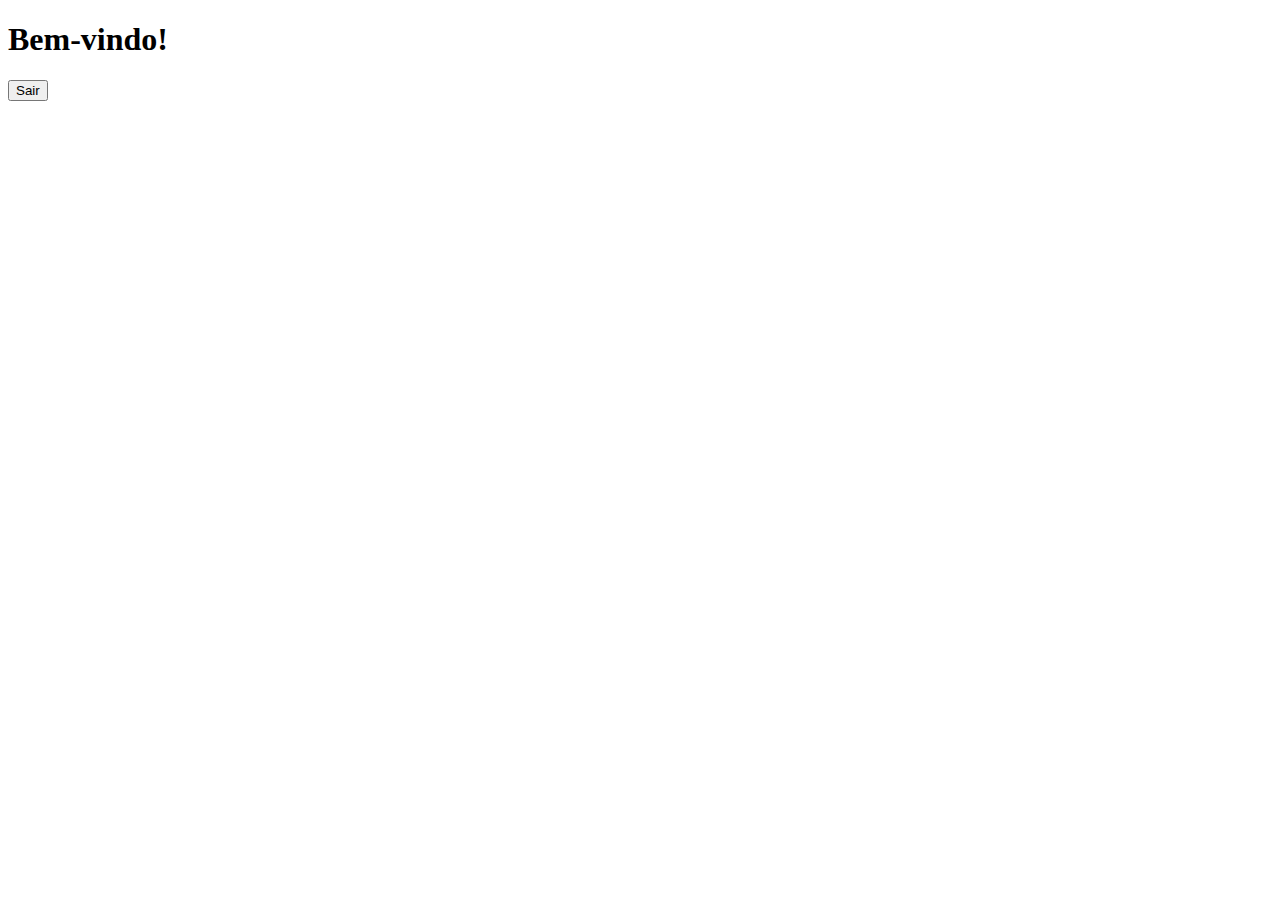
==== index.html @ c6de79c4 "Programando o index" ====
<!DOCTYPE html>
<html lang="pt-BR">
<head>
    <meta charset="UTF-8">
    <meta name="viewport" content="width=device-width, initial-scale=1.0">
    <title>Bem-vindo</title>
    <link rel="stylesheet" href="styles.css">
</head>
<body>
    <header>
        <h1>Bem-vindo!</h1>
        <button id="logoutButton">Sair</button>
    </header>
    <main>
        <p id="userInfo"></p>
    </main>
    <script src="scripts.js"></script>
</body>
</html>
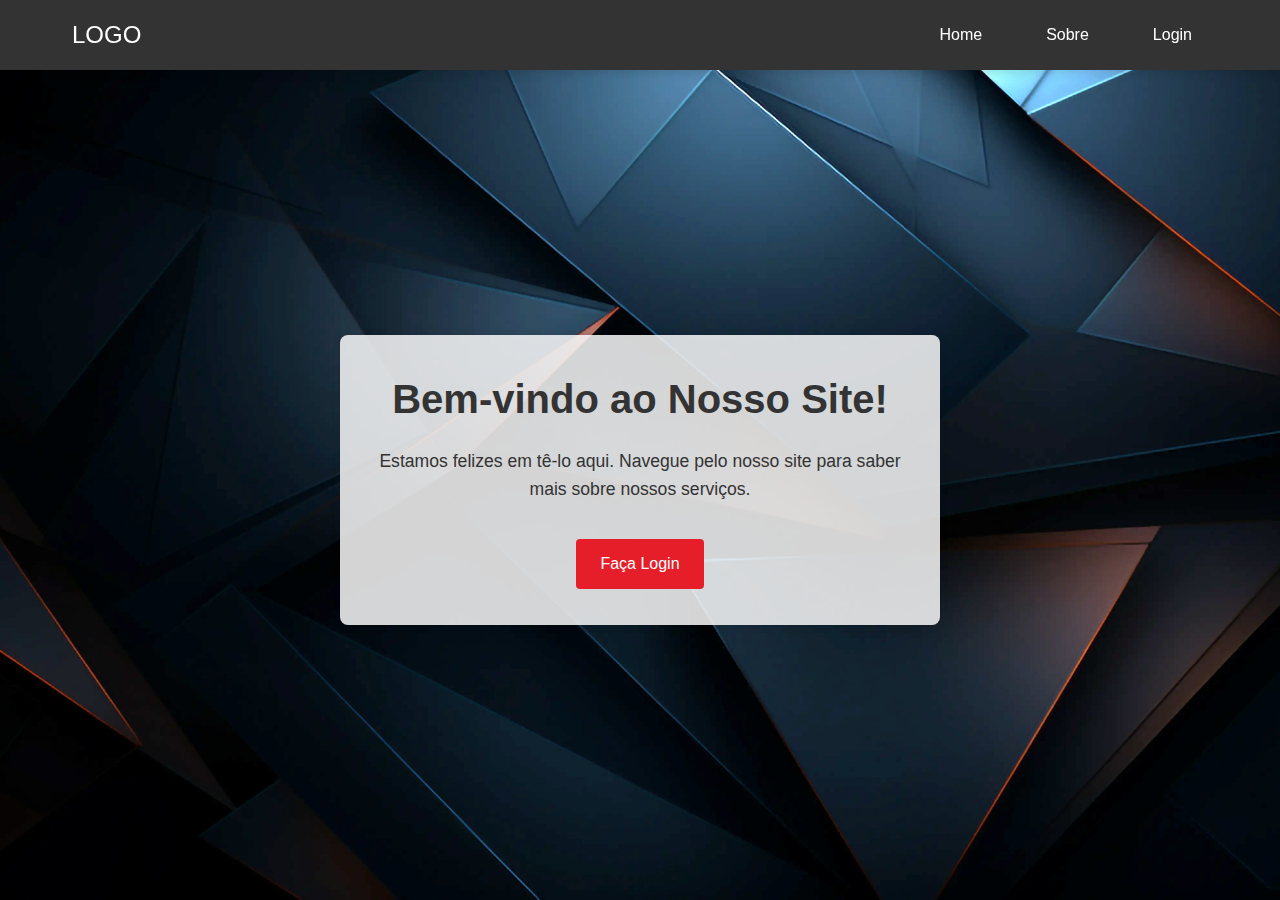
==== commit 1b3344e8: "Arrumando o index.html, login.html e js" ====
--- a/index.html
+++ b/index.html
@@ -3,17 +3,30 @@
 <head>
     <meta charset="UTF-8">
     <meta name="viewport" content="width=device-width, initial-scale=1.0">
-    <title>Bem-vindo</title>
-    <link rel="stylesheet" href="styles.css">
+    <title> Index </title>
+    <link rel="stylesheet" href="./css/style.css">
 </head>
 <body>
     <header>
-        <h1>Bem-vindo!</h1>
-        <button id="logoutButton">Sair</button>
+        <nav class="navbar">
+            <div class="container">
+                <a href="#" class="logo">Logo</a>
+                <ul class="nav-links">
+                    <li><a href="#">Home</a></li>
+                    <li><a href="#">Sobre</a></li>
+                    <li><a href="login.html">Login</a></li>
+                </ul>
+            </div>
+        </nav>
     </header>
     <main>
-        <p id="userInfo"></p>
+        <section class="welcome-section">
+            <div class="welcome-container">
+                <h1>Bem-vindo ao Nosso Site!</h1>
+                <p>Estamos felizes em tê-lo aqui. Navegue pelo nosso site para saber mais sobre nossos serviços.</p>
+                <a href="login.html" class="btn">Faça Login</a>
+            </div>
+        </section>
     </main>
-    <script src="scripts.js"></script>
 </body>
 </html>
--- a/css/style.css
+++ b/css/style.css
@@ -0,0 +1,232 @@
+* {
+    margin: 0;
+    padding: 0;
+    box-sizing: border-box;
+    font-family: 'Poppins', sans-serif;
+}
+
+body {
+    color: #333;
+    line-height: 1.6;
+}
+
+header {
+    background: #333;
+    color: #fff;
+    padding: 1rem 0;
+    box-shadow: 0 4px 8px rgba(0, 0, 0, 0.1);
+    position: fixed;
+    width: 100%;
+    top: 0;
+    left: 0;
+    z-index: 1000;
+}
+
+.navbar .container {
+    display: flex;
+    justify-content: space-between;
+    align-items: center;
+    max-width: 1200px;
+    margin: 0 auto;
+    padding: 0 2rem;
+}
+
+.navbar .logo {
+    font-size: 1.5rem;
+    text-transform: uppercase;
+    text-decoration: none;
+    color: #fff;
+}
+
+.navbar .nav-links {
+    list-style: none;
+    display: flex;
+}
+
+.navbar .nav-links li {
+    margin-left: 2rem;
+}
+
+.navbar .nav-links a {
+    text-decoration: none;
+    color: #fff;
+    font-size: 1rem;
+    padding: 0.5rem 1rem;
+    transition: color 0.3s ease, background 0.3s ease;
+}
+
+.navbar .nav-links a:hover {
+    color: #e51e2a;
+    background: #fff;
+    border-radius: 4px;
+}
+
+.welcome-section {
+    display: flex;
+    justify-content: center;
+    align-items: center;
+    min-height: 100vh;
+    background: url('../imagem/imagem-fundo.jpg') no-repeat center center/cover;
+    text-align: center;
+    padding-top: 60px; /* To prevent content from being hidden behind the fixed navbar */
+}
+
+.welcome-container {
+    max-width: 600px;
+    padding: 2rem;
+    background: rgba(249, 249, 249, 0.85);
+    box-shadow: 0 0 10px rgba(0, 0, 0, 0.1);
+    border-radius: 8px;
+}
+
+.welcome-container h1 {
+    font-size: 2.5rem;
+    margin-bottom: 1rem;
+}
+
+.welcome-container p {
+    font-size: 1.1rem;
+    margin-bottom: 2rem;
+}
+
+.welcome-container .btn {
+    display: inline-block;
+    padding: 0.75rem 1.5rem;
+    font-size: 1rem;
+    color: #fff;
+    background: #e51e2a;
+    border: none;
+    border-radius: 4px;
+    text-decoration: none;
+    transition: background 0.3s ease;
+}
+
+.welcome-container .btn:hover {
+    background: #d11a26;
+}
+
+/* Media Queries for Responsive Design */
+@media (max-width: 768px) {
+    .navbar .nav-links {
+        flex-direction: column;
+        display: none;
+        width: 100%;
+    }
+
+    .navbar .nav-links li {
+        margin: 0;
+        text-align: center;
+        padding: 1rem 0;
+    }
+
+    .navbar .nav-links.active {
+        display: flex;
+    }
+
+    .navbar .nav-links a {
+        padding: 1rem;
+        width: 100%;
+    }
+
+    .navbar .toggle {
+        display: block;
+        font-size: 1.5rem;
+        color: #fff;
+        cursor: pointer;
+    }
+
+    .welcome-container {
+        padding: 1rem;
+    }
+
+    .welcome-container h1 {
+        font-size: 2rem;
+    }
+
+    .welcome-container p {
+        font-size: 1rem;
+    }
+
+    .welcome-container .btn {
+        padding: 0.75rem 1rem;
+    }
+}
+
+/* Style Login */
+
+.login-section {
+    display: flex;
+    justify-content: center;
+    align-items: center;
+    min-height: 100vh;
+    background: #f0f0f0;
+    padding: 2rem;
+}
+
+.login-container {
+    max-width: 400px;
+    width: 100%;
+    padding: 2rem;
+    background: #fff;
+    box-shadow: 0 0 10px rgba(0, 0, 0, 0.1);
+    border-radius: 8px;
+    text-align: center;
+}
+
+.login-container h1 {
+    margin-bottom: 1.5rem;
+}
+
+.login-container label {
+    display: block;
+    text-align: left;
+    margin-bottom: 0.5rem;
+}
+
+.login-container input {
+    width: 100%;
+    padding: 0.5rem;
+    margin-bottom: 1rem;
+    border: 1px solid #ccc;
+    border-radius: 4px;
+}
+
+.login-container button {
+    width: 100%;
+    padding: 0.75rem;
+    background: #e51e2a;
+    color: #fff;
+    border: none;
+    border-radius: 4px;
+    font-size: 1rem;
+    cursor: pointer;
+    transition: background 0.3s ease;
+}
+
+.login-container button:hover {
+    background: #d11a26;
+}
+
+#login-container #error-message {
+    color: red;
+    margin-top: 1rem;
+}
+
+
+.btn {
+    background-color: #4CAF50; /* Green */
+    border: none;
+    color: white;
+    padding: 10px 24px;
+    text-align: center;
+    text-decoration: none;
+    display: inline-block;
+    font-size: 16px;
+    margin: 4px 2px;
+    cursor: pointer;
+    border-radius: 8px;
+}
+
+.btn:hover {
+    background-color: #45a049;
+}
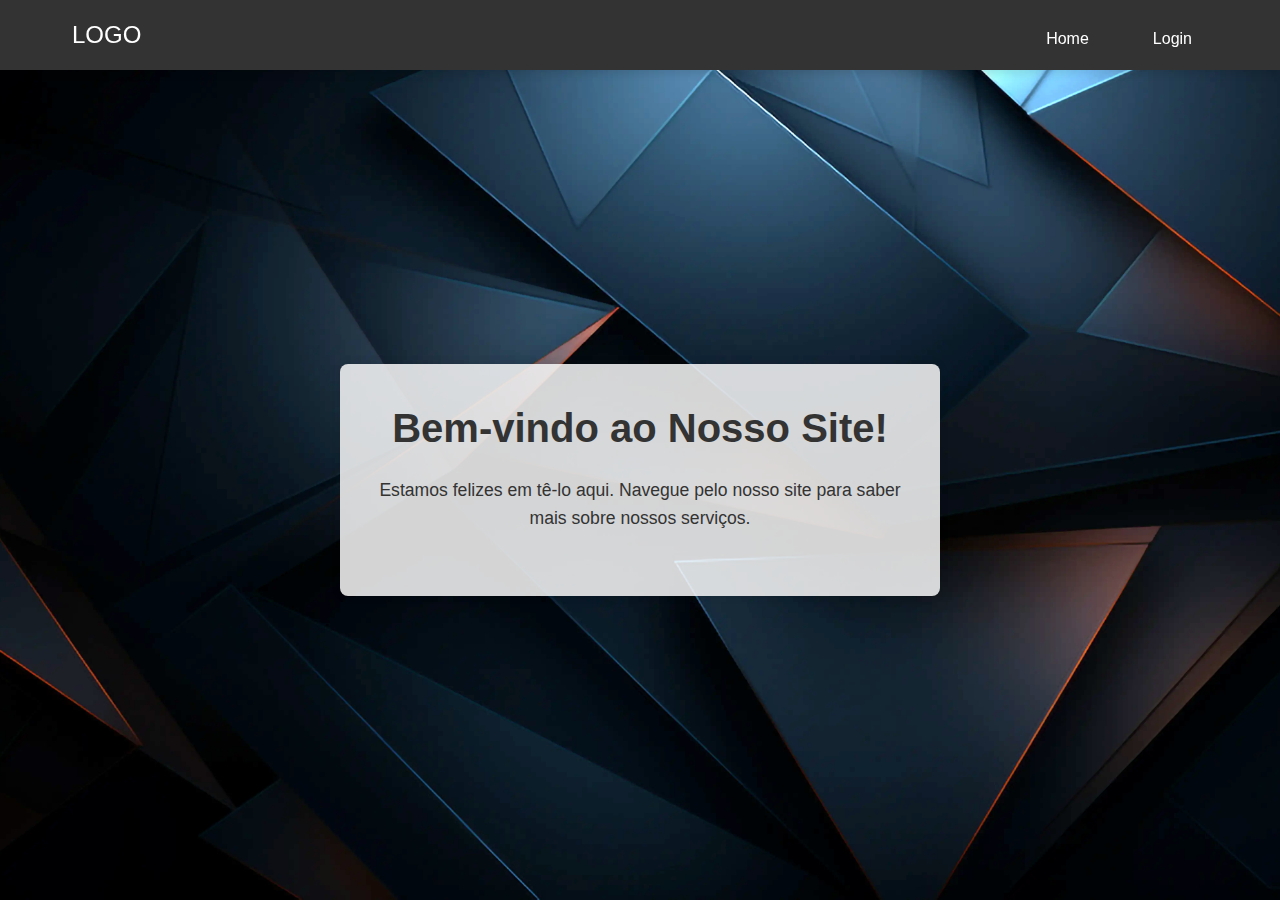
==== commit ea01df10: "Arrumando a valição, ajustando css, melhorando a estetica" ====
--- a/index.html
+++ b/index.html
@@ -3,7 +3,7 @@
 <head>
     <meta charset="UTF-8">
     <meta name="viewport" content="width=device-width, initial-scale=1.0">
-    <title> Index </title>
+    <title>Bem-vindo</title>
     <link rel="stylesheet" href="./css/style.css">
 </head>
 <body>
@@ -12,9 +12,9 @@
             <div class="container">
                 <a href="#" class="logo">Logo</a>
                 <ul class="nav-links">
-                    <li><a href="#">Home</a></li>
-                    <li><a href="#">Sobre</a></li>
-                    <li><a href="login.html">Login</a></li>
+                    <li><a href="index.html">Home</a></li>
+                    <li><a href="login.html" id="loginLink">Login</a></li>
+                    <button id="logoutBtn" class="btn" style="display: none;">Logout</button>
                 </ul>
             </div>
         </nav>
@@ -24,9 +24,10 @@
             <div class="welcome-container">
                 <h1>Bem-vindo ao Nosso Site!</h1>
                 <p>Estamos felizes em tê-lo aqui. Navegue pelo nosso site para saber mais sobre nossos serviços.</p>
-                <a href="login.html" class="btn">Faça Login</a>
+                
             </div>
         </section>
     </main>
+    <script src="./js/script.js"></script>
 </body>
 </html>
--- a/css/style.css
+++ b/css/style.css
@@ -43,9 +43,10 @@
     display: flex;
 }
 
-.navbar .nav-links li {
-    margin-left: 2rem;
-}
+.login-container {
+    margin-bottom: 20px; /* Espaçamento entre a div login e o botão de retorno */
+}
+
 
 .navbar .nav-links a {
     text-decoration: none;
@@ -105,6 +106,28 @@
     background: #d11a26;
 }
 
+/* Estilo do botão de logout */
+.navbar .nav-links #logoutBtn {
+    display: inline-block;
+    padding: 0.75rem 1.5rem;
+    font-size: 1rem;
+    color: #ff0000;
+    background: #ffffff; /* Verde padrão */
+    border: none;
+    border-radius: 4px;
+    text-decoration: none;
+    transition: background-color 0.3s ease, color 0.3s ease;
+    cursor: pointer; /* Adicionado cursor pointer */
+}
+
+/* Estilo hover do botão de logout */
+.navbar .nav-links #logoutBtn:hover {
+    background-color: #ff0011; /* Vermelho ao passar o mouse */
+    color: white; /* Texto branco ao passar o mouse */
+}
+
+
+
 /* Media Queries for Responsive Design */
 @media (max-width: 768px) {
     .navbar .nav-links {
@@ -161,6 +184,7 @@
     min-height: 100vh;
     background: #f0f0f0;
     padding: 2rem;
+    background: url('../imagem/imagem-fundo.jpg') no-repeat center center/cover;
 }
 
 .login-container {
@@ -214,9 +238,9 @@
 
 
 .btn {
-    background-color: #4CAF50; /* Green */
-    border: none;
-    color: white;
+    background-color: #ff0000; /* Green */
+    border: none;
+    color: rgb(255, 255, 255);
     padding: 10px 24px;
     text-align: center;
     text-decoration: none;
@@ -228,5 +252,19 @@
 }
 
 .btn:hover {
-    background-color: #45a049;
-}
+    background-color: #c95151;
+}
+
+
+/* Estilo dos itens da barra de navegação */
+.navbar .nav-links li {
+    margin-left: 2rem;
+    margin-top: 0.5rem; /* Adicionando margem ao topo */
+}
+
+/*Estilo do botão da páginia LOGIN para retornar ao index*/
+.login-section {
+    display: flex;
+    flex-direction: column;
+    align-items: center;
+}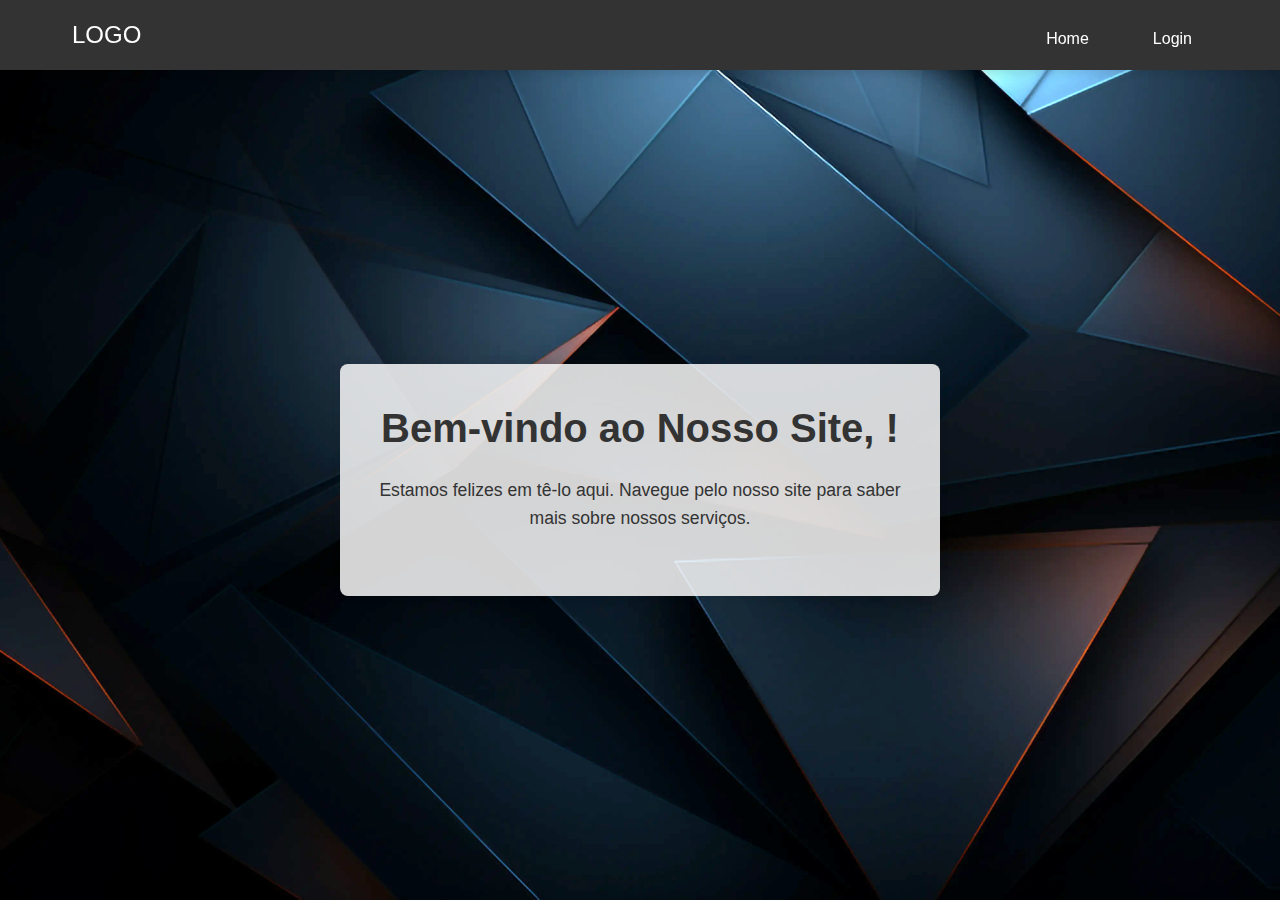
==== commit df2a5a3b: "Acrescentando mais um usuario e arrumando alguns problemas" ====
--- a/index.html
+++ b/index.html
@@ -14,7 +14,7 @@
                 <ul class="nav-links">
                     <li><a href="index.html">Home</a></li>
                     <li><a href="login.html" id="loginLink">Login</a></li>
-                    <button id="logoutBtn" class="btn" style="display: none;">Logout</button>
+                    <li id="logoutBtnWrapper" style="display: none;"><a href="#" id="logoutBtn" class="btn">Logout</a></li>
                 </ul>
             </div>
         </nav>
@@ -22,9 +22,8 @@
     <main>
         <section class="welcome-section">
             <div class="welcome-container">
-                <h1>Bem-vindo ao Nosso Site!</h1>
+                <h1>Bem-vindo ao Nosso Site, <span id="user-name"></span>!</h1>
                 <p>Estamos felizes em tê-lo aqui. Navegue pelo nosso site para saber mais sobre nossos serviços.</p>
-                
             </div>
         </section>
     </main>
--- a/css/style.css
+++ b/css/style.css
@@ -41,14 +41,15 @@
 .navbar .nav-links {
     list-style: none;
     display: flex;
-}
-
-.login-container {
-    margin-bottom: 20px; /* Espaçamento entre a div login e o botão de retorno */
-}
-
-
-.navbar .nav-links a {
+    align-items: center; /* Centraliza os itens verticalmente */
+}
+
+.navbar .nav-links li {
+    margin-left: 2rem;
+    margin-top: 0.5rem; /* Adicionando margem ao topo */
+}
+
+.navbar .nav-links li a {
     text-decoration: none;
     color: #fff;
     font-size: 1rem;
@@ -56,10 +57,25 @@
     transition: color 0.3s ease, background 0.3s ease;
 }
 
-.navbar .nav-links a:hover {
+.navbar .nav-links li a:hover {
     color: #e51e2a;
     background: #fff;
     border-radius: 4px;
+}
+
+.navbar .nav-links .btn {
+    padding: 0.75rem 1.5rem;
+    font-size: 1rem;
+    background-color: #ff0000;
+    border: none;
+    color: #ffffff;
+    text-decoration: none;
+    border-radius: 8px;
+    transition: background 0.3s ease;
+}
+
+.navbar .nav-links .btn:hover {
+    background-color: #493535;
 }
 
 .welcome-section {
@@ -106,28 +122,6 @@
     background: #d11a26;
 }
 
-/* Estilo do botão de logout */
-.navbar .nav-links #logoutBtn {
-    display: inline-block;
-    padding: 0.75rem 1.5rem;
-    font-size: 1rem;
-    color: #ff0000;
-    background: #ffffff; /* Verde padrão */
-    border: none;
-    border-radius: 4px;
-    text-decoration: none;
-    transition: background-color 0.3s ease, color 0.3s ease;
-    cursor: pointer; /* Adicionado cursor pointer */
-}
-
-/* Estilo hover do botão de logout */
-.navbar .nav-links #logoutBtn:hover {
-    background-color: #ff0011; /* Vermelho ao passar o mouse */
-    color: white; /* Texto branco ao passar o mouse */
-}
-
-
-
 /* Media Queries for Responsive Design */
 @media (max-width: 768px) {
     .navbar .nav-links {
@@ -176,9 +170,9 @@
 }
 
 /* Style Login */
-
 .login-section {
     display: flex;
+    flex-direction: column; /* Permite que os elementos internos sejam dispostos em coluna */
     justify-content: center;
     align-items: center;
     min-height: 100vh;
@@ -236,11 +230,16 @@
     margin-top: 1rem;
 }
 
-
+/* Estilo do botão de retorno ao index na página de login */
+.login-back-to-index {
+    margin-top: 1rem; /* Adiciona margem superior para separar do formulário de login */
+}
+
+/* Estilo do botão de logout */
 .btn {
-    background-color: #ff0000; /* Green */
-    border: none;
-    color: rgb(255, 255, 255);
+    background-color: #ff0000; 
+    border: none;
+    color: #fff;
     padding: 10px 24px;
     text-align: center;
     text-decoration: none;
@@ -254,17 +253,3 @@
 .btn:hover {
     background-color: #c95151;
 }
-
-
-/* Estilo dos itens da barra de navegação */
-.navbar .nav-links li {
-    margin-left: 2rem;
-    margin-top: 0.5rem; /* Adicionando margem ao topo */
-}
-
-/*Estilo do botão da páginia LOGIN para retornar ao index*/
-.login-section {
-    display: flex;
-    flex-direction: column;
-    align-items: center;
-}